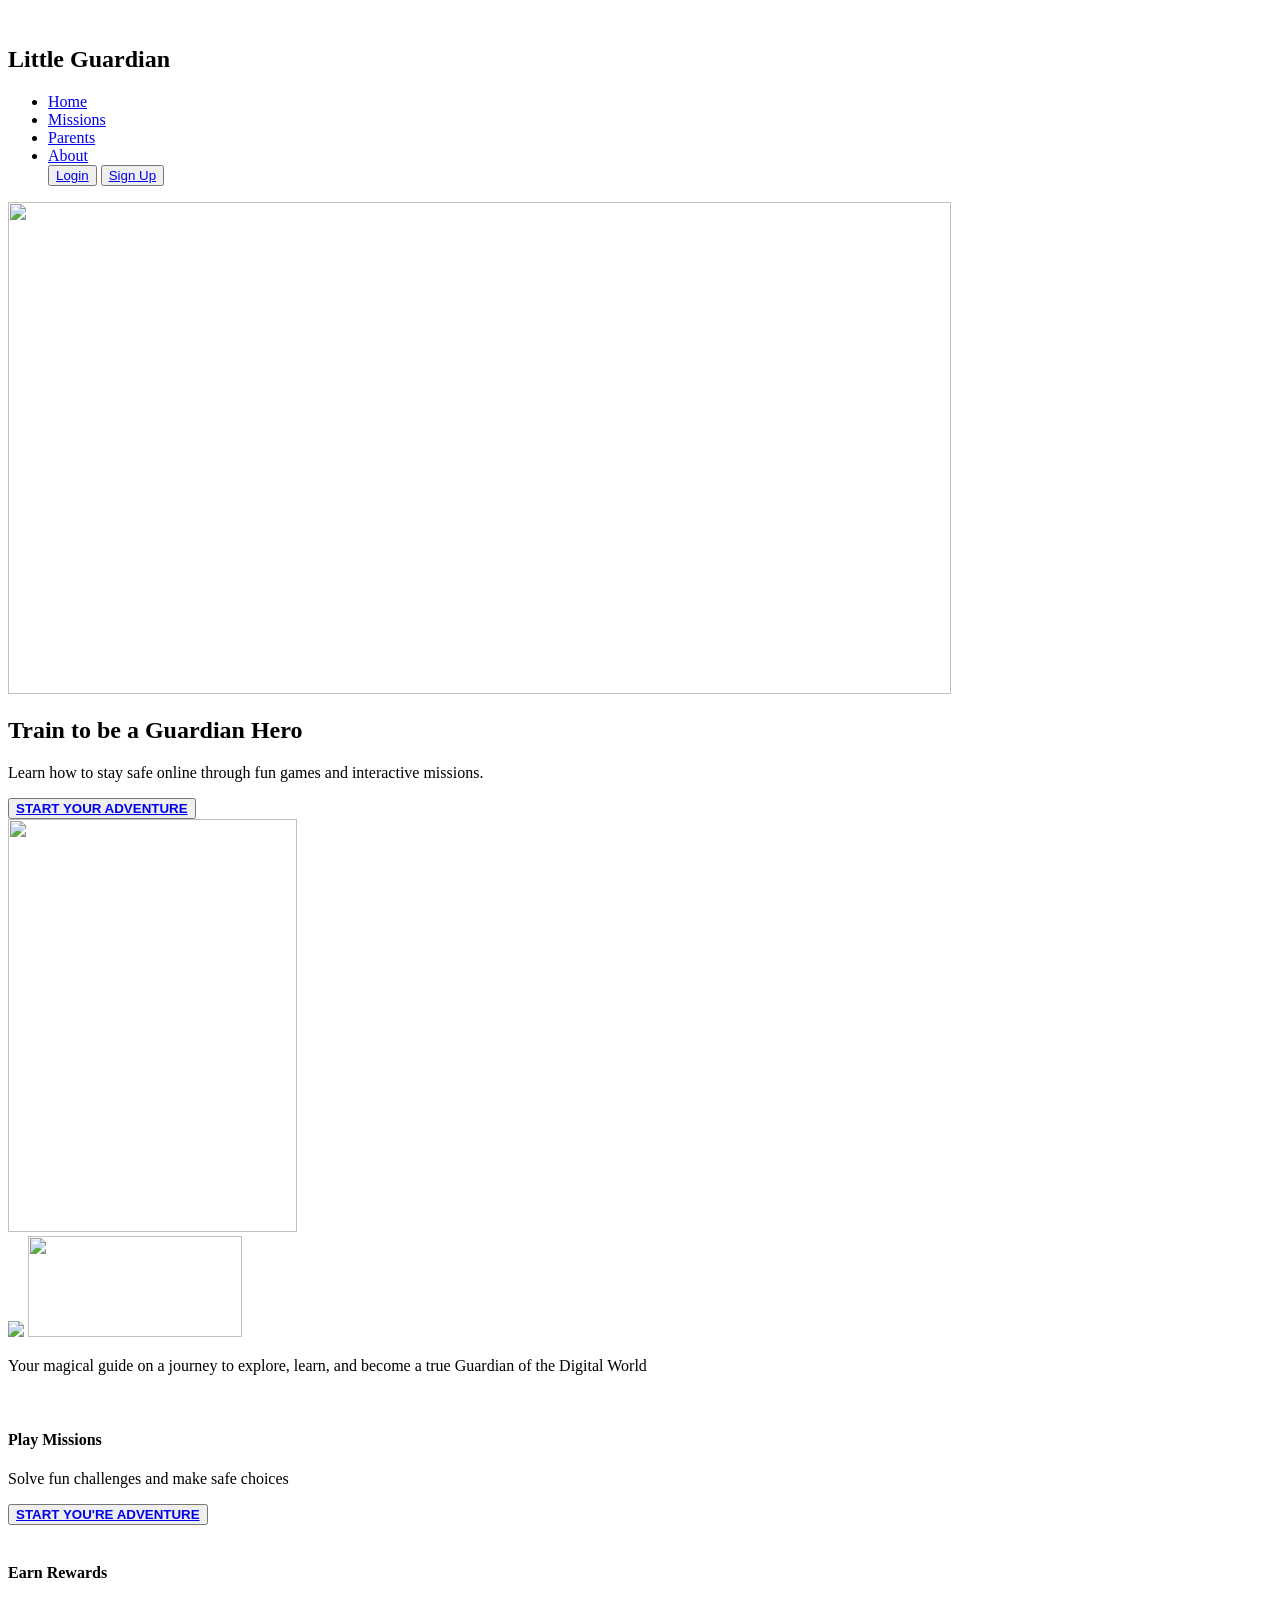
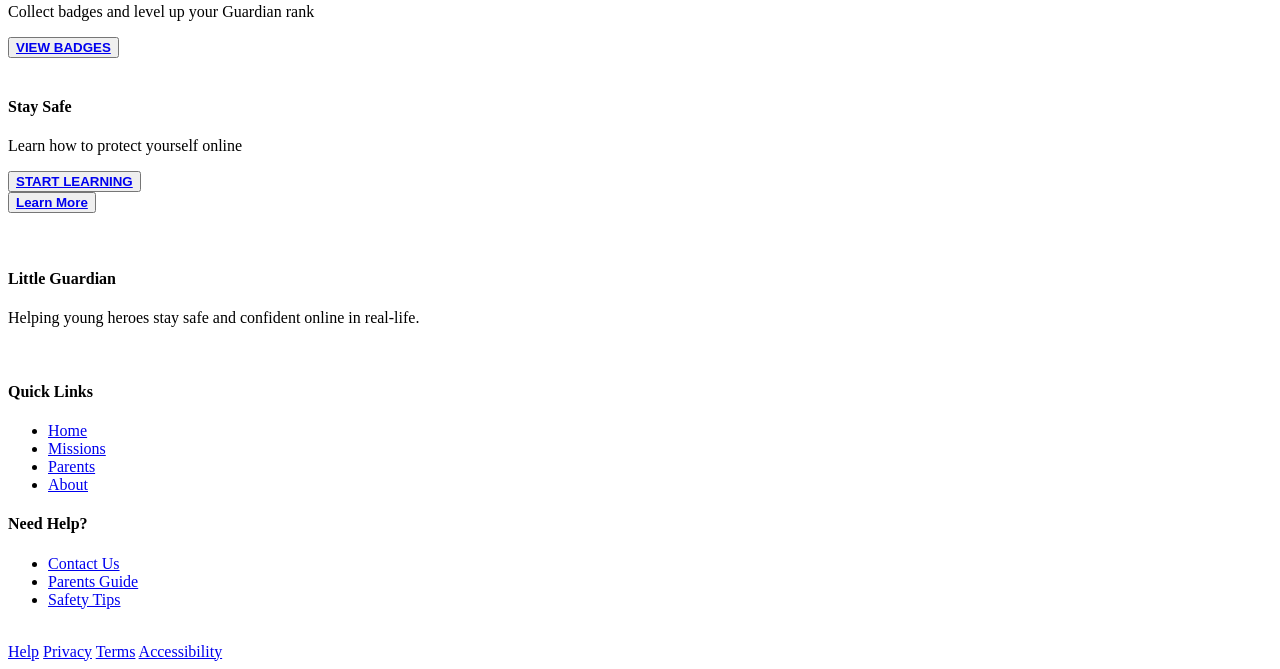
==== index.html @ cb8357ef "Add files via upload" ====
<!DOCTYPE html>
<html lang="en">
    <head>

        <meta charset="UTF-8">
        <meta name="viewport" content="width=device-width, initial-scale=1.0">
        <title>Little Guardians</title>
        <link rel="stylesheet" href="css/home.css">

    </head>

    <body>

        <header>
            <div id="div1">
                <img src="image/logo.png" alt=""width="70">
                <h2>Little Guardian</h2>
            </div>

            <div>
                <nav>
                    <ul>
                        <li><a href="index.html"class="Home">Home</a></li>
                        <li><a href="missions.html"class="mission">Missions</a></li>
                        <li><a href="Parent.html"class="parents">Parents</a></li>
                        <li><a href="aboutus.html"class="about">About</a></li>
                        <button><a href="#">Login</a></button>
                        <button><a href="#">Sign Up</a></button>
                    </ul>
                </nav>
            </div>

         </header>

         
         <section id="first">
             
            <img src="image/middle image.png" alt="" width="943" height="491.69">
            <h1>Train to be a <span id="yellow">Guardian Hero</span></h1>
            <p>Learn how to stay safe online through fun games and interactive missions.</p>
            <button><b><a href="#">START YOUR ADVENTURE</a></b></button>
        
         </section>


         <section id="character-section">
            <div id="character">
                <img id="luma" src="image/2.png" alt="" width="289" height="413">
                <img id="bubble" src="image/umm.png" alt="">
            </div>

            <div id="meetluma">
                <img id="title" src="image/Meet Luma!!.png" width="377">
                <img id="line" src="image/line.png" width="214" height="101">
                <p>
                    Your <span id="yellow">magical guide</span>
                    on a journey to explore, learn, and become a true
                    <span id="blue">Guardian of the Digital World</span>
                </p>
            </div>
        </section>

         <section id="cards">
             <div id="cardA">
                <div class="card-part">
                    <img src="image/5.png" alt="" width="187.5px">
                    <h4>Play Missions</h4>
                    <p>Solve fun challenges and make safe choices</p>
                    <button><b><a href="#">START YOU'RE ADVENTURE</a></b></button>
                
                </div>
                            
                <div class="card-part">
                    <img src="image/4.png" alt="" width="281px">
                    <h4>Earn Rewards</h4>
                    <p>Collect badges and level up your Guardian rank</p>
                    <button><b><a href="#">VIEW BADGES</a></b></button>
                </div>
                
                <div class="card-part">
                    <img src="image/3.png" alt="" width="163px">
                    <h4>Stay Safe</h4>
                    <p>Learn how to protect yourself online</p>
                    <button><b><a href="#">START LEARNING</a></b></button>
                </div>
             </div>
            <button id="button"><b><a href="#">Learn More</a></b></button>
         </section>


         <section id="review">
            <img src="image/back image.png" alt="" width="100%">
         </section>

         
        <footer> 
            
            <div id="footer-top">

                <div id="footer-logo">

                    <img src="image/logo.png" alt="" width="70">
                    <h4>Little Guardian</h4>

                    <p>
                        Helping young heroes stay safe
                        and confident online in real-life.
                    </p>

                    <a href="#"><img src="image/instgram.png" alt=""></a>
                    <a href="#"><img src="image/whatsapp.png" alt=""></a>
                    <a href="#"><img src="image/mail.png" alt=""></a>

                </div>

                <div id="quicklinks">

                    <h4>Quick Links</h4>

                    <ul>
                        <li><a href="#">Home</a></li>
                        <li><a href="#">Missions</a></li>
                        <li><a href="#">Parents</a></li>
                        <li><a href="#">About</a></li>
                    </ul>

                </div>

                <div id="needhelp">

                    <h4>Need Help?</h4>

                    <ul>
                        <li><a href="#">Contact Us</a></li>
                        <li><a href="#">Parents Guide</a></li>
                        <li><a href="#">Safety Tips</a></li>
                    </ul>

                </div>

            </div>
            <img src="image/linefooter.png" alt="" width="100%">
            <div id="footer-bottom">

                <a href="#">Help</a>
                <a href="#">Privacy</a>
                <a href="#">Terms</a>
                <a href="#">Accessibility</a>

            </div>

        </footer>
    </body>
</html>
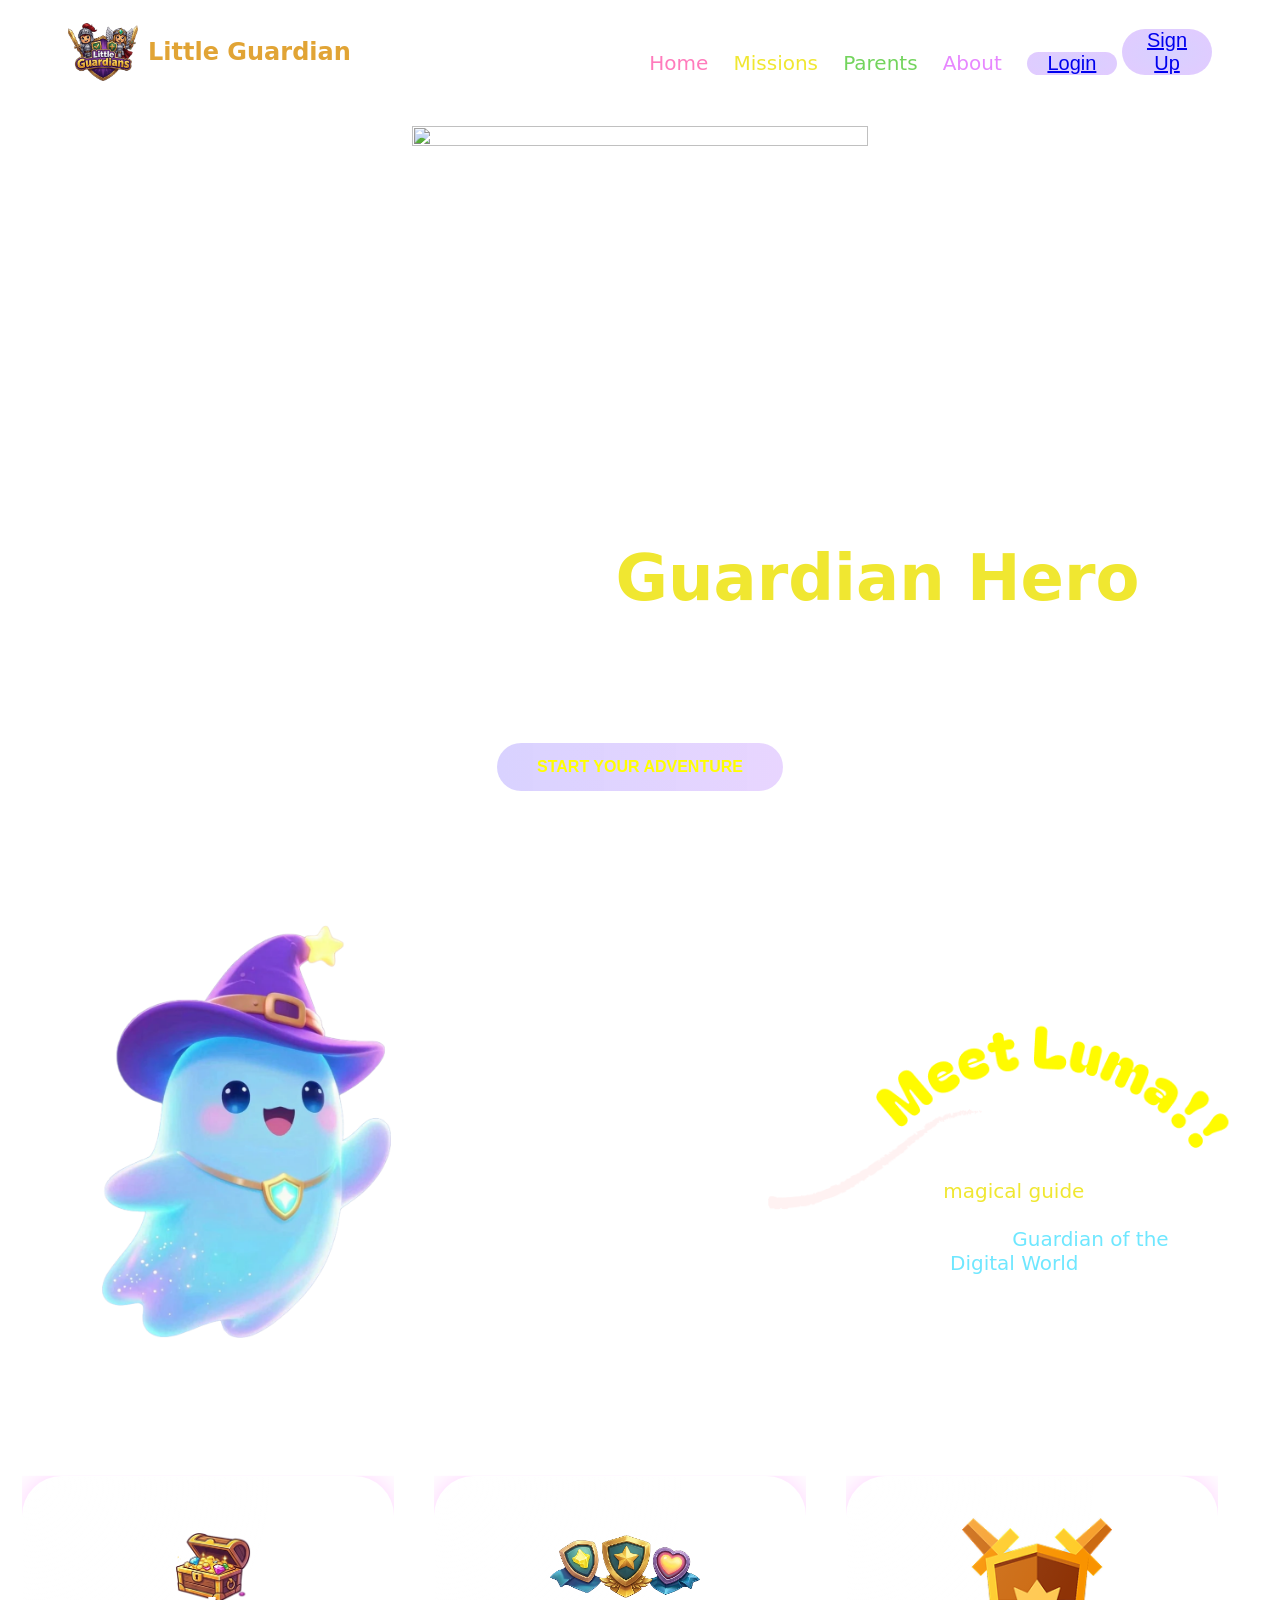
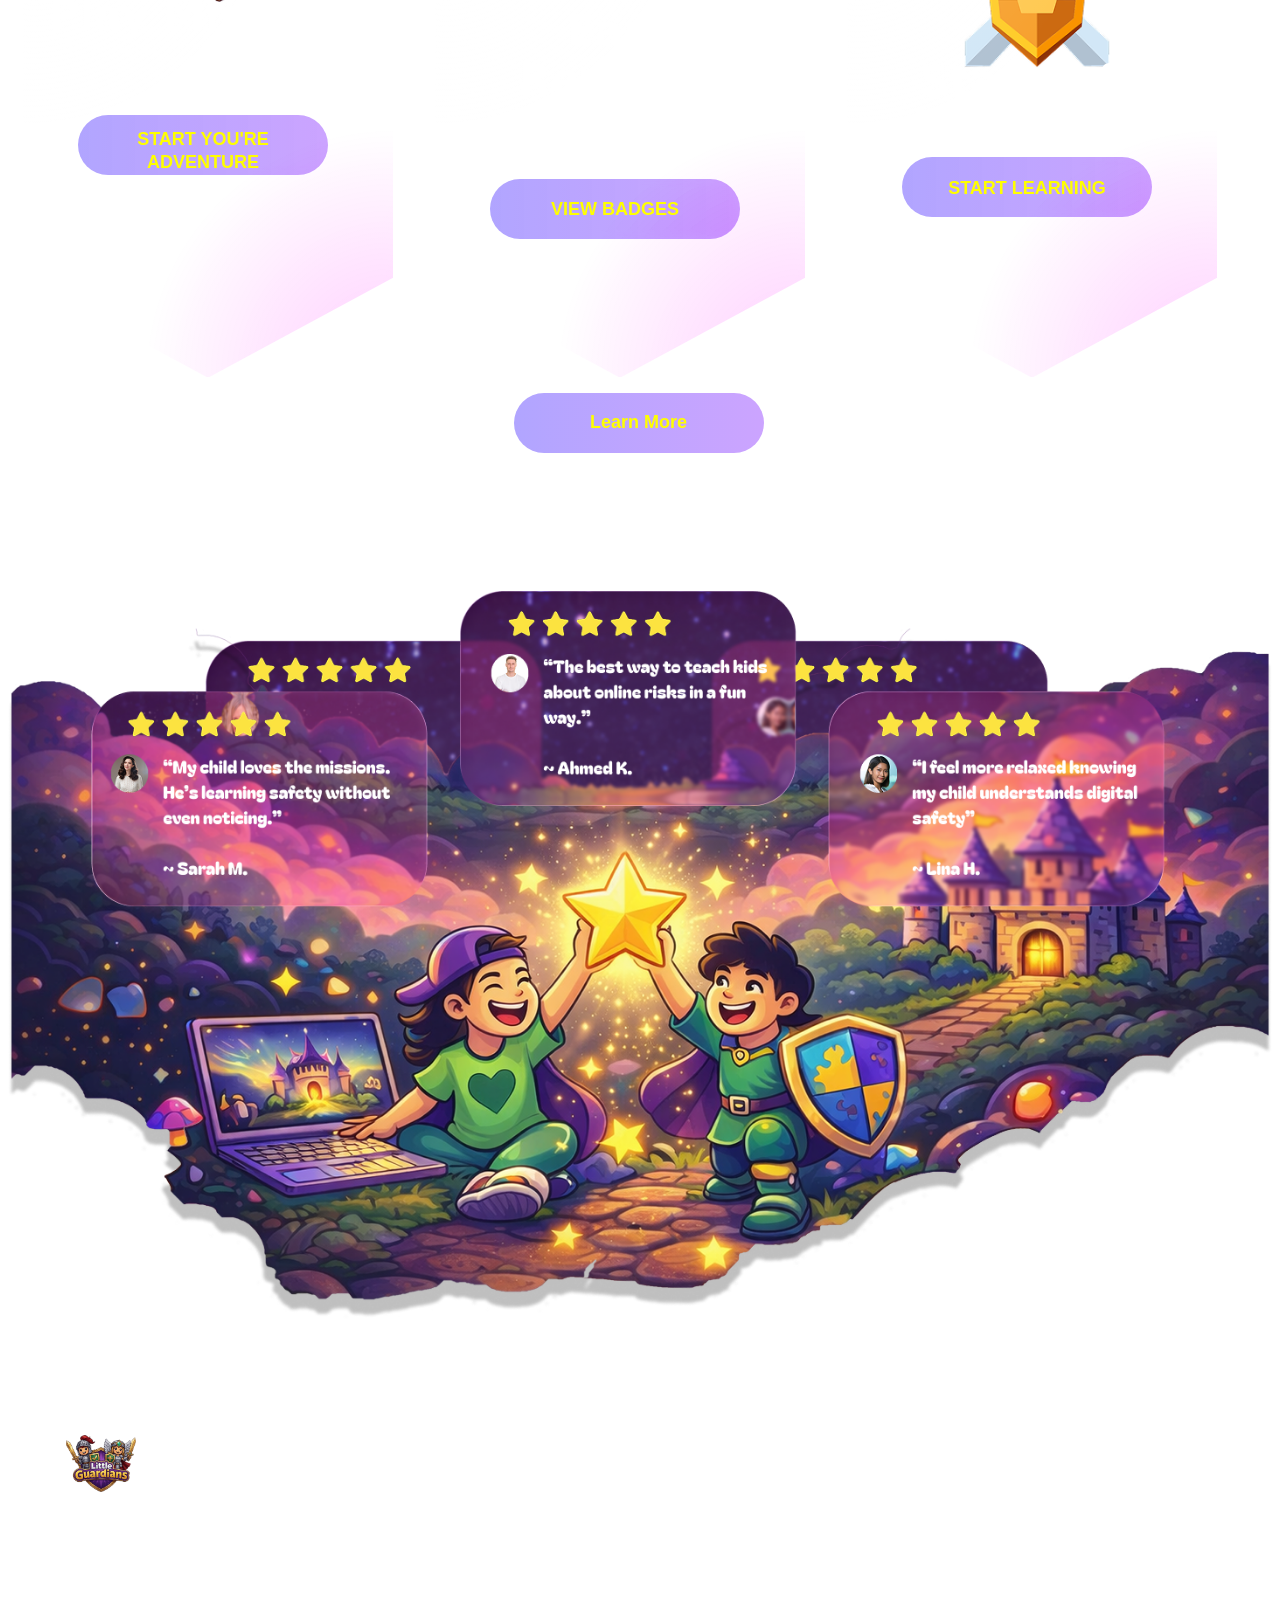
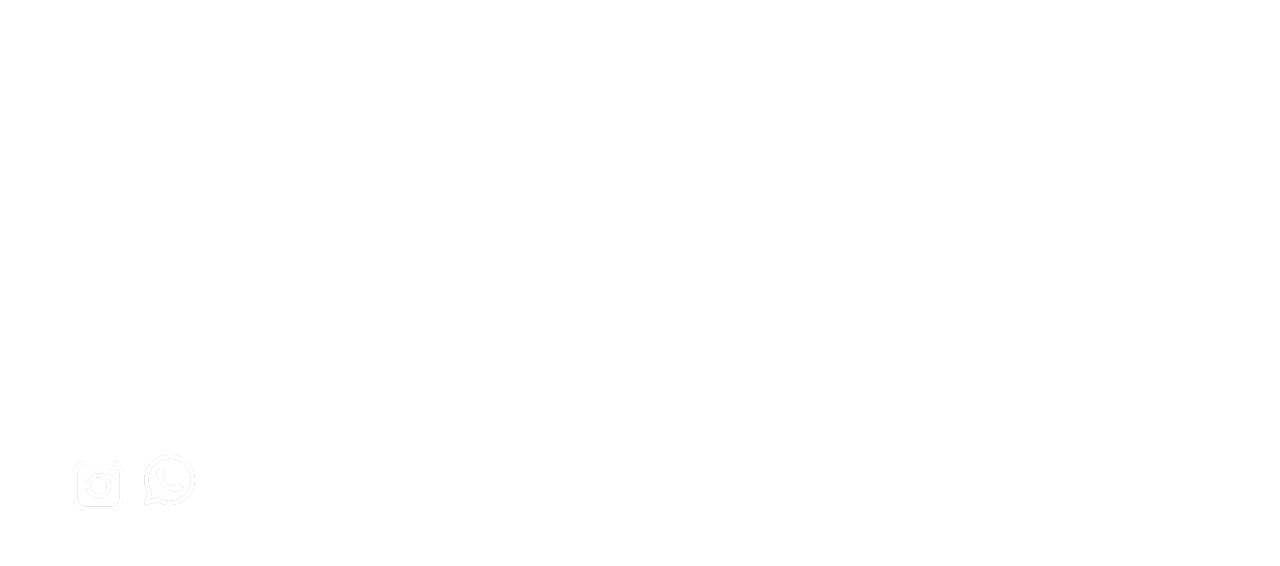
==== commit 182c4586: "Update index.html" ====
--- a/index.html
+++ b/index.html
@@ -5,7 +5,7 @@
         <meta charset="UTF-8">
         <meta name="viewport" content="width=device-width, initial-scale=1.0">
         <title>Little Guardians</title>
-        <link rel="stylesheet" href="css/home.css">
+        <link rel="stylesheet" href="home.css">
 
     </head>
 
@@ -13,7 +13,7 @@
 
         <header>
             <div id="div1">
-                <img src="image/logo.png" alt=""width="70">
+                <img src="logo.png" alt=""width="70">
                 <h2>Little Guardian</h2>
             </div>
 
@@ -35,7 +35,7 @@
          
          <section id="first">
              
-            <img src="image/middle image.png" alt="" width="943" height="491.69">
+            <img src="middle image.png" alt="" width="943" height="491.69">
             <h1>Train to be a <span id="yellow">Guardian Hero</span></h1>
             <p>Learn how to stay safe online through fun games and interactive missions.</p>
             <button><b><a href="#">START YOUR ADVENTURE</a></b></button>
@@ -45,13 +45,13 @@
 
          <section id="character-section">
             <div id="character">
-                <img id="luma" src="image/2.png" alt="" width="289" height="413">
-                <img id="bubble" src="image/umm.png" alt="">
+                <img id="luma" src="2.png" alt="" width="289" height="413">
+                <img id="bubble" src="umm.png" alt="">
             </div>
 
             <div id="meetluma">
-                <img id="title" src="image/Meet Luma!!.png" width="377">
-                <img id="line" src="image/line.png" width="214" height="101">
+                <img id="title" src="Meet Luma!!.png" width="377">
+                <img id="line" src="line.png" width="214" height="101">
                 <p>
                     Your <span id="yellow">magical guide</span>
                     on a journey to explore, learn, and become a true
@@ -63,7 +63,7 @@
          <section id="cards">
              <div id="cardA">
                 <div class="card-part">
-                    <img src="image/5.png" alt="" width="187.5px">
+                    <img src="5.png" alt="" width="187.5px">
                     <h4>Play Missions</h4>
                     <p>Solve fun challenges and make safe choices</p>
                     <button><b><a href="#">START YOU'RE ADVENTURE</a></b></button>
@@ -71,14 +71,14 @@
                 </div>
                             
                 <div class="card-part">
-                    <img src="image/4.png" alt="" width="281px">
+                    <img src="4.png" alt="" width="281px">
                     <h4>Earn Rewards</h4>
                     <p>Collect badges and level up your Guardian rank</p>
                     <button><b><a href="#">VIEW BADGES</a></b></button>
                 </div>
                 
                 <div class="card-part">
-                    <img src="image/3.png" alt="" width="163px">
+                    <img src="3.png" alt="" width="163px">
                     <h4>Stay Safe</h4>
                     <p>Learn how to protect yourself online</p>
                     <button><b><a href="#">START LEARNING</a></b></button>
@@ -89,7 +89,7 @@
 
 
          <section id="review">
-            <img src="image/back image.png" alt="" width="100%">
+            <img src="back image.png" alt="" width="100%">
          </section>
 
          
@@ -99,7 +99,7 @@
 
                 <div id="footer-logo">
 
-                    <img src="image/logo.png" alt="" width="70">
+                    <img src="logo.png" alt="" width="70">
                     <h4>Little Guardian</h4>
 
                     <p>
@@ -107,9 +107,9 @@
                         and confident online in real-life.
                     </p>
 
-                    <a href="#"><img src="image/instgram.png" alt=""></a>
-                    <a href="#"><img src="image/whatsapp.png" alt=""></a>
-                    <a href="#"><img src="image/mail.png" alt=""></a>
+                    <a href="#"><img src="instgram.png" alt=""></a>
+                    <a href="#"><img src="whatsapp.png" alt=""></a>
+                    <a href="#"><img src="mail.png" alt=""></a>
 
                 </div>
 
@@ -139,7 +139,7 @@
                 </div>
 
             </div>
-            <img src="image/linefooter.png" alt="" width="100%">
+            <img src="linefooter.png" alt="" width="100%">
             <div id="footer-bottom">
 
                 <a href="#">Help</a>
--- a/home.css
+++ b/home.css
@@ -0,0 +1,369 @@
+ @import url('https://fonts.googleapis.com/css2?family=Bagel+Fat+One&family=Open+Sans:ital,wght@0,300..800;1,300..800&display=swap');
+
+body{
+    background-image: url(../image/Layer\ 0.png);
+    background-size: cover;
+    color: white;
+    font-family: "Bagel Fat One", system-ui;
+}
+
+header{
+    display: flex;
+    justify-content: space-between;
+    align-items: center;
+    padding: 5px 60px;
+}
+
+#div1{
+    color:#E1A435;
+}
+
+header div{
+    display: flex;
+    align-items: center;
+}
+
+header img{
+    margin-right: 10px;
+}
+
+header nav ul{
+    list-style: none;
+}
+
+header nav li{
+    display: inline;
+    margin-right: 20px;
+}
+
+header nav li a{
+    text-decoration: none;
+    font-size: 20px;
+    color: white;
+}
+
+header nav li a:hover{
+    color: #fffbac;
+}
+
+header button{
+    width: 90px;
+    border: none;
+    text-decoration: none;
+    border-radius: 30px;
+    text-align: center;
+    font-size: 20px;
+    padding: 0px 10px;
+    background: radial-gradient(#4e2fff39 , #8c2eff40)
+}
+header button:hover{
+    color: #fffbac;
+}
+
+.Home{
+    color:#FF7BBC;
+}
+
+.mission{
+    color: #F0E731;
+}
+
+.parents{
+    color: #73D45D;
+}
+.about{
+    color: #E787FF;
+}
+
+
+
+/* first section */
+#first{
+    text-align: center;
+    margin-top: 30px;
+}
+
+#first img{
+    width: 60%;
+    height: auto;
+}
+
+#first h1{
+    font-size: 64px;
+    margin-top: 20px;
+    color: white;
+}
+
+#first p{
+    margin-top: 15px;
+    font-size: 20px;
+}
+
+#first button{
+    margin-top: 30px;
+    padding: 15px 40px;
+    border: none;
+    border-radius: 40px;
+    background: linear-gradient(to right , #4e2fff37 , #8c2eff33);
+    backdrop-filter:blur(50px);
+    color: white;
+}
+
+#first button a{
+    text-decoration: none;
+    color: yellow;
+    font-size: 16px;
+}
+
+#first button a:hover{
+     color: rgba(157, 0, 255, 0.824);
+}
+
+/* 2nd section  */
+#character-section{
+    display:flex;
+    justify-content: space-around;
+    align-items: center;
+    height: 685.1px;
+    width: 1256.07px;
+}
+
+
+#bubble{
+    width: 269px;
+    position: absolute;
+}
+
+#meetluma{
+    text-align: center;
+    margin-left: 100px;
+}
+
+#title{
+
+    width: 377px;
+}
+
+#line{
+    text-align: left;
+    margin-bottom: 30px;
+    margin-left: -480px;
+}
+
+#meetluma p{
+    width: 312px;
+    color: white;
+    font-size: 20px;
+    margin-left: 180px;
+    margin-top: -65px;
+}
+ #yellow{
+    color:#F0E731; ;
+}
+#blue{
+    color: #6FE7FF;
+}
+
+
+
+/* CARD PART IS HERE */
+#cards section{
+    height: 675px;
+}
+    #cardA{
+        display:flex;
+        justify-content: center;
+        align-items: center;
+        z-index:2;
+      }
+      
+      .card-part{
+        width:320px;
+        height:420px;
+        /* position:relative; */
+        padding:40px 25px;
+        margin-right: 40px;
+        border-radius:40px;
+        background:rgba(255,255,255,0.08);
+        backdrop-filter:blur(10px);
+        border:1px solid rgba(255,255,255,0.15);
+        box-shadow:
+          0 0 30px rgba(255,0,255,0.2),
+          inset 0 0 20px rgba(255,255,255,0.05);
+      
+        overflow:hidden;
+        clip-path:polygon(
+          0 0,
+          100% 0,
+          100% 80%,
+          50% 100%,
+          0 80%
+        );
+      }
+      .card-part::before{
+        content:"";
+        position:absolute;
+        inset:0;
+        background:
+          radial-gradient(
+            circle at top left,
+            rgba(255,255,255,0.2),
+            transparent 40%
+          ),
+          radial-gradient(
+            circle at bottom right,
+            rgba(255,0,255,0.2),
+            transparent 40%
+          );
+      
+        pointer-events:none;
+      }
+      
+      .card-part img{
+        width: 150px;
+        margin-bottom: -70px;
+        margin-left: 90px;
+      }
+      
+      #cardA h4{
+        text-align:center;
+        color:white;
+        font-size:42px;
+        margin-bottom:-20px;
+
+      }
+      
+      #cardA p{
+        color:white;
+        text-align:center;
+        opacity:0.9;
+        line-height:1.5;
+      }
+      
+      #cardA button{
+        margin-top:-40px;
+        width:100%;
+        padding:16px;
+        border:none;
+        border-radius:50px;
+        background:rgba(255,255,255,0.15);
+        color:white;
+        font-size:20px;
+        font-weight:bold;
+        backdrop-filter:blur(5px);
+        margin-left: 30px;
+        
+      }
+
+#cards button{
+    margin-top: 15px;
+    padding: 12px 25px;
+    border: none;
+    border-radius: 30px;
+    align-items: center;
+}
+
+#cards button a{
+    text-decoration: none;
+    color: white;
+}
+
+#cards button:hover{
+    background-color: #8d2eff;
+}
+
+#cards  button{
+    /* margin-top: 70px; */
+    width: 250px;
+    height: 60px; 
+    background: linear-gradient(to right , #3c1eff66 , #6f00ff5b);
+}
+
+#button{
+    width: 250px;
+    height: 60px;
+    margin-left: 40%;
+}
+
+#cards  button a{
+    color: yellow;
+    font-size: 18px;
+}
+#cards button a:hover{
+    color: #a665f7;
+}
+
+
+
+/* third section */
+#review{
+    height: 834px;
+    margin-top: 138px;
+}
+
+
+/* forth section */
+
+ footer{
+    color: white;
+    background-image: url(../image/backgroundfooter.png) ;
+}
+
+#footer-top{
+    display: flex;
+    justify-content: space-around;
+}
+
+#footer-logo{
+    margin-top: 10px;
+}
+
+#footer-logo h4{
+    display: inline;
+    font-size: 35px;
+} 
+
+#footer-logo p{
+    margin-top: 20px;
+    width: 300px;
+}
+
+#footer-logo a img{
+    margin-top: 30px;
+}
+
+#quicklinks ul{
+    list-style: none;
+}
+
+#needhelp ul{
+    list-style: none;
+}
+
+#quicklinks li{
+    font-size: 16px;
+}
+
+#needhelp li{
+    font-size: 16px;
+}
+
+#quicklinks a{
+    text-decoration: none;
+    color: white;
+}
+
+#needhelp a{
+    text-decoration: none;
+    color: white;
+}
+
+#footer-bottom{
+    text-align: right;
+}
+
+#footer-bottom a{
+    text-decoration: none;
+    color: white;
+    margin: 40px;
+}
